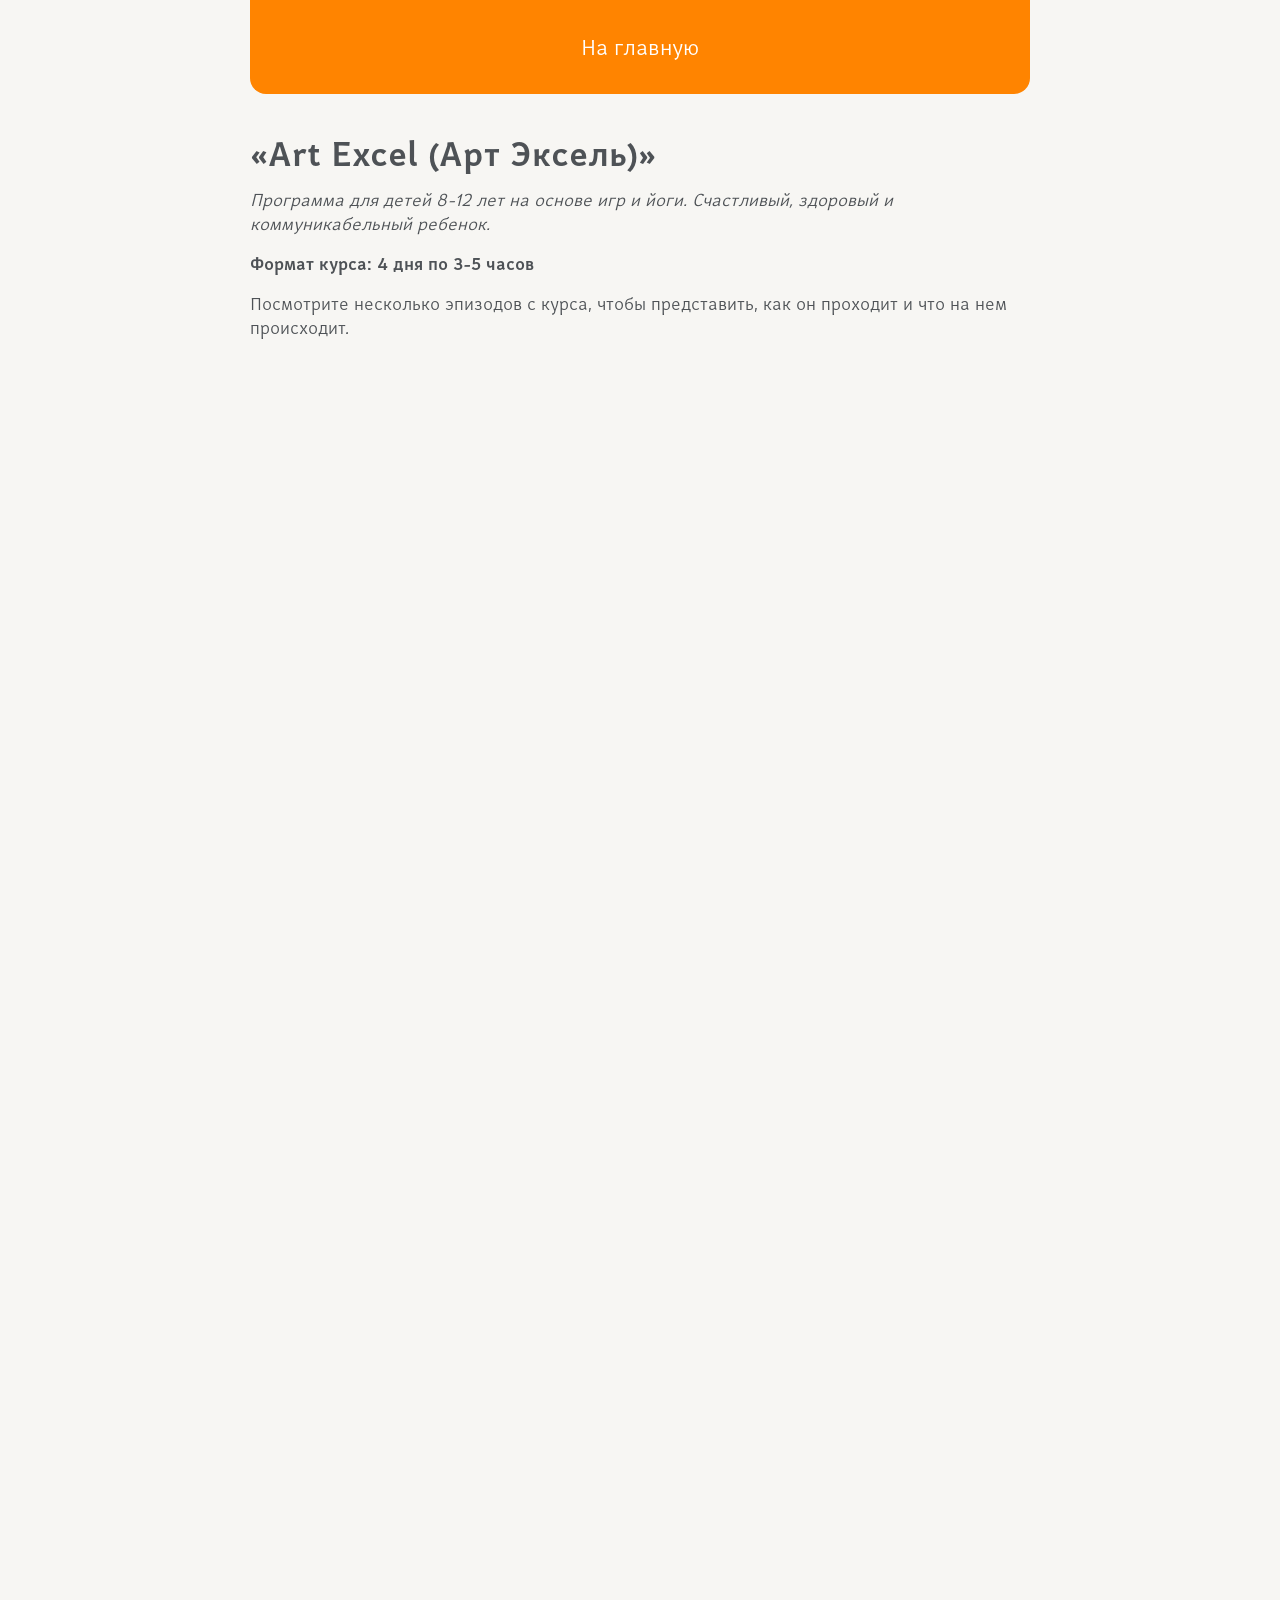
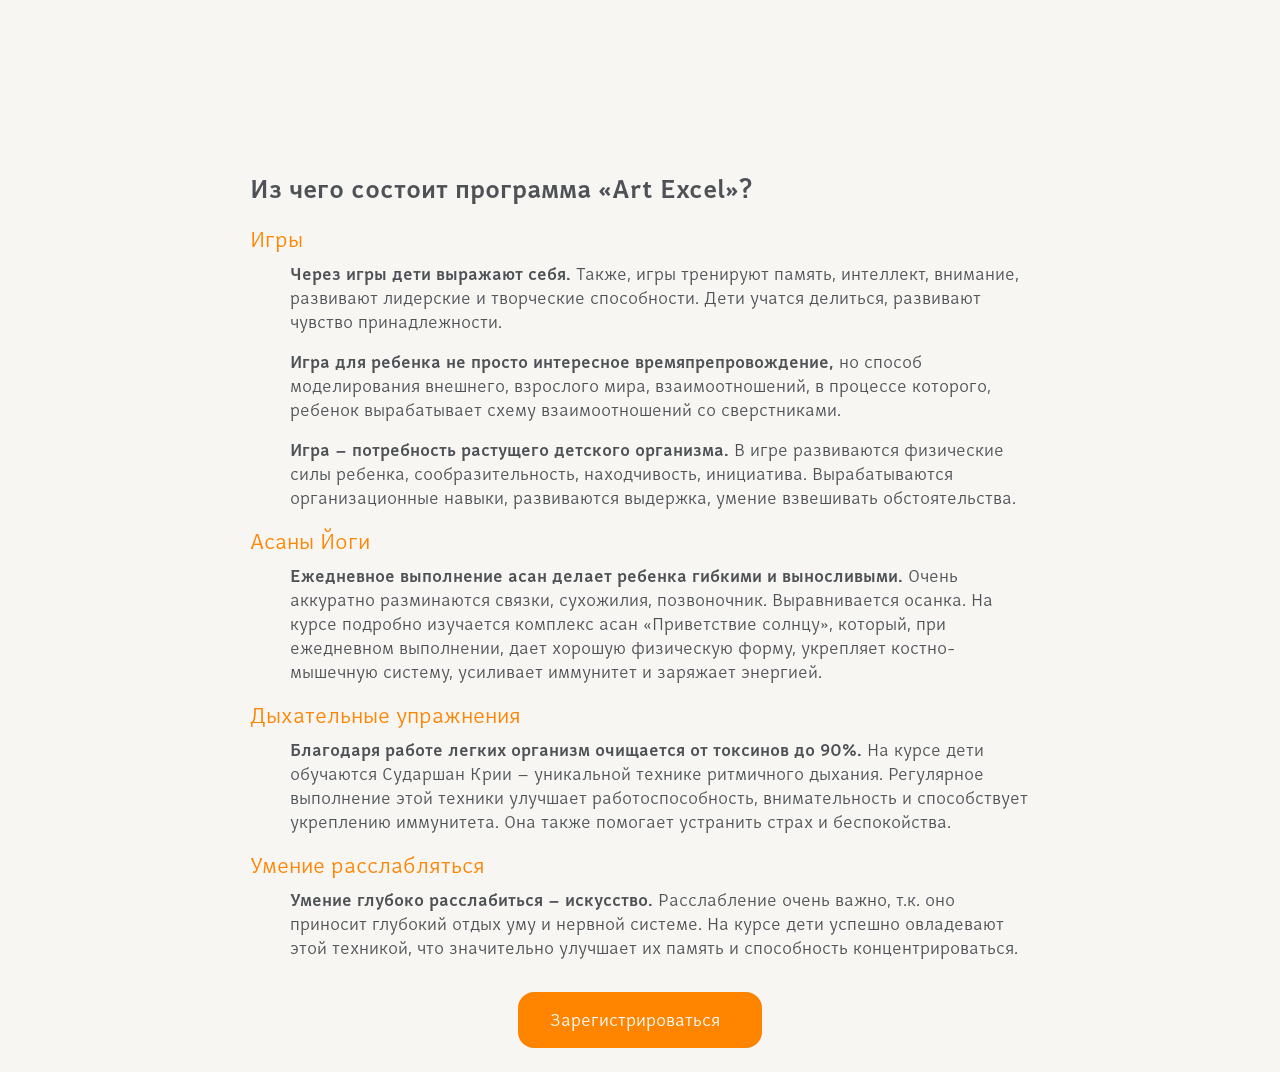
==== art-excel.html @ ae691bc2 "feat: Добавил страницы всех остальных курсов" ====
<!DOCTYPE html>
<html lang="ru">

<head>
  <meta charset="utf-8">
  <meta name="viewport" content="width=device-width">
  <title>Art Excel - программа для детей 8-12 лет на основе игр и йоги. Счастливый, здоровый и коммуникабельный ребенок.</title>
  <link href="styles.css?v=2026-07-26-20-30" rel="stylesheet">
</head>

<body>
  <header>
    <a href="index.html">На главную</a>
  </header>
  <main>
    <hgroup>
      <h1>«Art Excel (Арт Эксель)»</h1>
      <p>Программа для детей 8-12 лет на основе игр и йоги. Счастливый, здоровый и коммуникабельный ребенок.</p>
    </hgroup>
    <p><b>Формат курса: 4 дня по 3-5 часов</b></p>
    <p>Посмотрите несколько эпизодов с курса, чтобы представить, как он проходит и что на нем происходит.</p>
    <div style="position: relative; padding-top: 177.78%; width: 100%"><iframe src="https://kinescope.io/embed/iNgRHaEL3JbngJftzUDApU" allow="autoplay; fullscreen; picture-in-picture; encrypted-media; gyroscope; accelerometer; clipboard-write; screen-wake-lock;" frameborder="0" allowfullscreen style="position: absolute; width: 100%; height: 100%; top: 0; left: 0;"></iframe></div>
    <h2>Из чего состоит программа «Art Excel»?</h2>
    <dl>
      <dt>Игры</dt>
      <dd>
	<p><b>Через игры дети выражают себя.</b> Также, игры тренируют память, интеллект, внимание, развивают лидерские и творческие способности. Дети учатся делиться, развивают чувство принадлежности.</p>
	<p><b>Игра для ребенка не просто интересное времяпрепровождение,</b> но способ моделирования внешнего, взрослого мира, взаимоотношений, в процессе которого, ребенок вырабатывает схему взаимоотношений со сверстниками.</p>
	<p><b>Игра – потребность растущего детского организма.</b> В игре развиваются физические силы ребенка, сообразительность, находчивость, инициатива. Вырабатываются организационные навыки, развиваются выдержка, умение взвешивать обстоятельства.</p>
      </dd>
      <dt>Асаны Йоги</dt>
      <dd>
	<b>Ежедневное выполнение асан делает ребенка гибкими и выносливыми.</b> Очень аккуратно разминаются связки, сухожилия, позвоночник. Выравнивается осанка. На курсе подробно изучается комплекс асан «Приветствие солнцу», который, при ежедневном выполнении, дает хорошую физическую форму, укрепляет костно-мышечную систему, усиливает иммунитет и заряжает энергией.
      </dd>
      <dt>Дыхательные упражнения</dt>
      <dd><b>Благодаря работе легких организм очищается от токсинов до 90%.</b> На курсе дети обучаются Сударшан Крии – уникальной технике ритмичного дыхания. Регулярное выполнение этой техники улучшает работоспособность, внимательность и способствует укреплению иммунитета. Она также помогает устранить страх и беспокойства.</dd>
      <dt>Умение расслабляться</dt>
      <dd><b>Умение глубоко расслабиться – искусство.</b> Расслабление очень важно, т.к. оно приносит глубокий отдых уму и нервной системе. На курсе дети успешно овладевают этой техникой, что значительно улучшает их память и способность концентрироваться. </dd>
    </dl>
    <a href="#" class="button">Зарегистрироваться</a>
  </main>
</body>

</html>
---- styles.css ----
@font-face {
    font-family: 'Art of Living Script';
    font-weight: 500;
    src: url('fonts/artofliving_script_regular.woff2') format('woff2');
    font-display: swap;
    size-adjust: 120%;
}

/* @font-face {
    font-family: 'Certa Sans';
    font-weight: 200 400;
    src: url('fonts/certa_sans_extra_light.woff2') format('woff2');
    font-display: swap;
} */

@font-face {
    font-family: 'Certa Sans';
    font-weight: 300 400;
    src: url('fonts/certa_sans_light.woff2') format('woff2');
    font-display: swap;
    size-adjust: 120%;
}

@font-face {
    font-family: 'Certa Sans';
    font-weight: 500 700;
    src: url('fonts/certa_sans_medium.woff2') format('woff2');
    font-display: swap;
    size-adjust: 120%;
}

:root {
    --vertical-rhythm: 1.5rem;
    --text-c: hsl(207 5% 32%);
    --page-bg: hsl(45 20% 96%); /* #f7f6f3 */
    --card-bg: white;
    --border-c: hsl(45 20% 80%);
    --border2-c: hsl(45 2% 67%); /* #acaba8; */
    --arrow-c: hsl(207 0% 14%);
    --arrow-bg-c: hsl(45 2% 78%);
    /* --dark-blue-c: hsl(207 30% 24%); /\* 2a3e4e *\/ */
    --first-step-c: hsl(328 93% 48%);
    --happiness-c: hsl(31 100% 50%);
    --deep-sleep-c: hsl(0 100% 74%);
    --art-excel-c: hsl(45 100% 50%);
    --yes-c: hsl(97 95% 38%);
    --intuition-c: hsl(243 92% 59%);
}

body {
    max-width: 65ch;
    margin: 0 auto;
    padding: 0 1rem var(--vertical-rhythm);
    font-family: 'Certa Sans', system-ui, sans-serif;
    line-height: 1.5;
    color: var(--text-c);
    background-color: var(--page-bg);
}

h1, h2, h3 {
    line-height: 1.2;
}

header {
    border-radius: 0 0 1rem 1rem;
    padding: 2rem 1rem;
    background-color: var(--happiness-c);
    color: white;
}

header > * {
    display: block;
    margin-block: 0;
    font-size: 1.25rem;
    text-align: center;
}

a {
    color: inherit;
    text-decoration: none;
}

section {
    margin-block-start: var(--vertical-rhythm);
}

a + a {
    margin-block-start: var(--vertical-rhythm);
}

a:has(article) {
    display: block;
}

article {
    border: 1px solid var(--border-c);
    border-radius: 1rem;
    padding: 1.4rem;
    background-color: var(--card-bg);
    box-shadow: 0 1px 2px rgba(0,0,0,0.04);
}

a:hover > * {
    transform: translateY(-2px);
    box-shadow: 0 8px 16px rgba(0,0,0,0.10);
    border-color: var(--border2-c);
}

.title-line {
    display: flex;
    justify-content: space-between;
    gap: 1rem;
}

article h3 {
    font-family: 'Art of Living Script', cursive;
    font-size: 2rem;
    margin-block: 0;
}

article p {
    margin-block: 0.5em 0;
}

.arrow {
    display: inline-flex;
    justify-content: center;
    align-items: center;
    flex-shrink: 0;
    width: 1.75rem;
    height: 1.75rem;
    border-radius: 50%;
    background-color: var(--arrow-bg-c);
    color: var(--arrow-c);
}

.arrow svg {
    width: 1rem;
    height: 1rem;
    fill: currentColor;
}

.first-step {
    color: var(--first-step-c);
}

.happiness {
    color: var(--happiness-c);
}

.deep-sleep {
    color: var(--deep-sleep-c);
}

.art-excel {
    color: var(--art-excel-c);
}

.yes {
    color: var(--yes-c);
}

.intuition {
    color: var(--intuition-c);
}

/* Course info page */

hgroup h1 {
    margin-top: 2.5rem;
    margin-bottom: 0;
}

hgroup p {
    font-style: italic;
}

h2 {
    margin-block-start: 2rem;
}

dt {
    font-size: 1.25rem;
    color: var(--happiness-c);
}

dd {
    margin-block-start: 0.5rem;
    margin-inline-start: 2.5rem;
}

dd p:first-child {
    margin-block-start: 0;
}

dd + dt {
    margin-block-start: 1rem;
}

.button {
    display: block;
    max-width: 15ch;
    margin-inline: auto;
    margin-block-start: 2rem;
    padding: 1rem 2rem;
    border-radius: 1rem;
    background-color: var(--happiness-c);
    color: white;
}
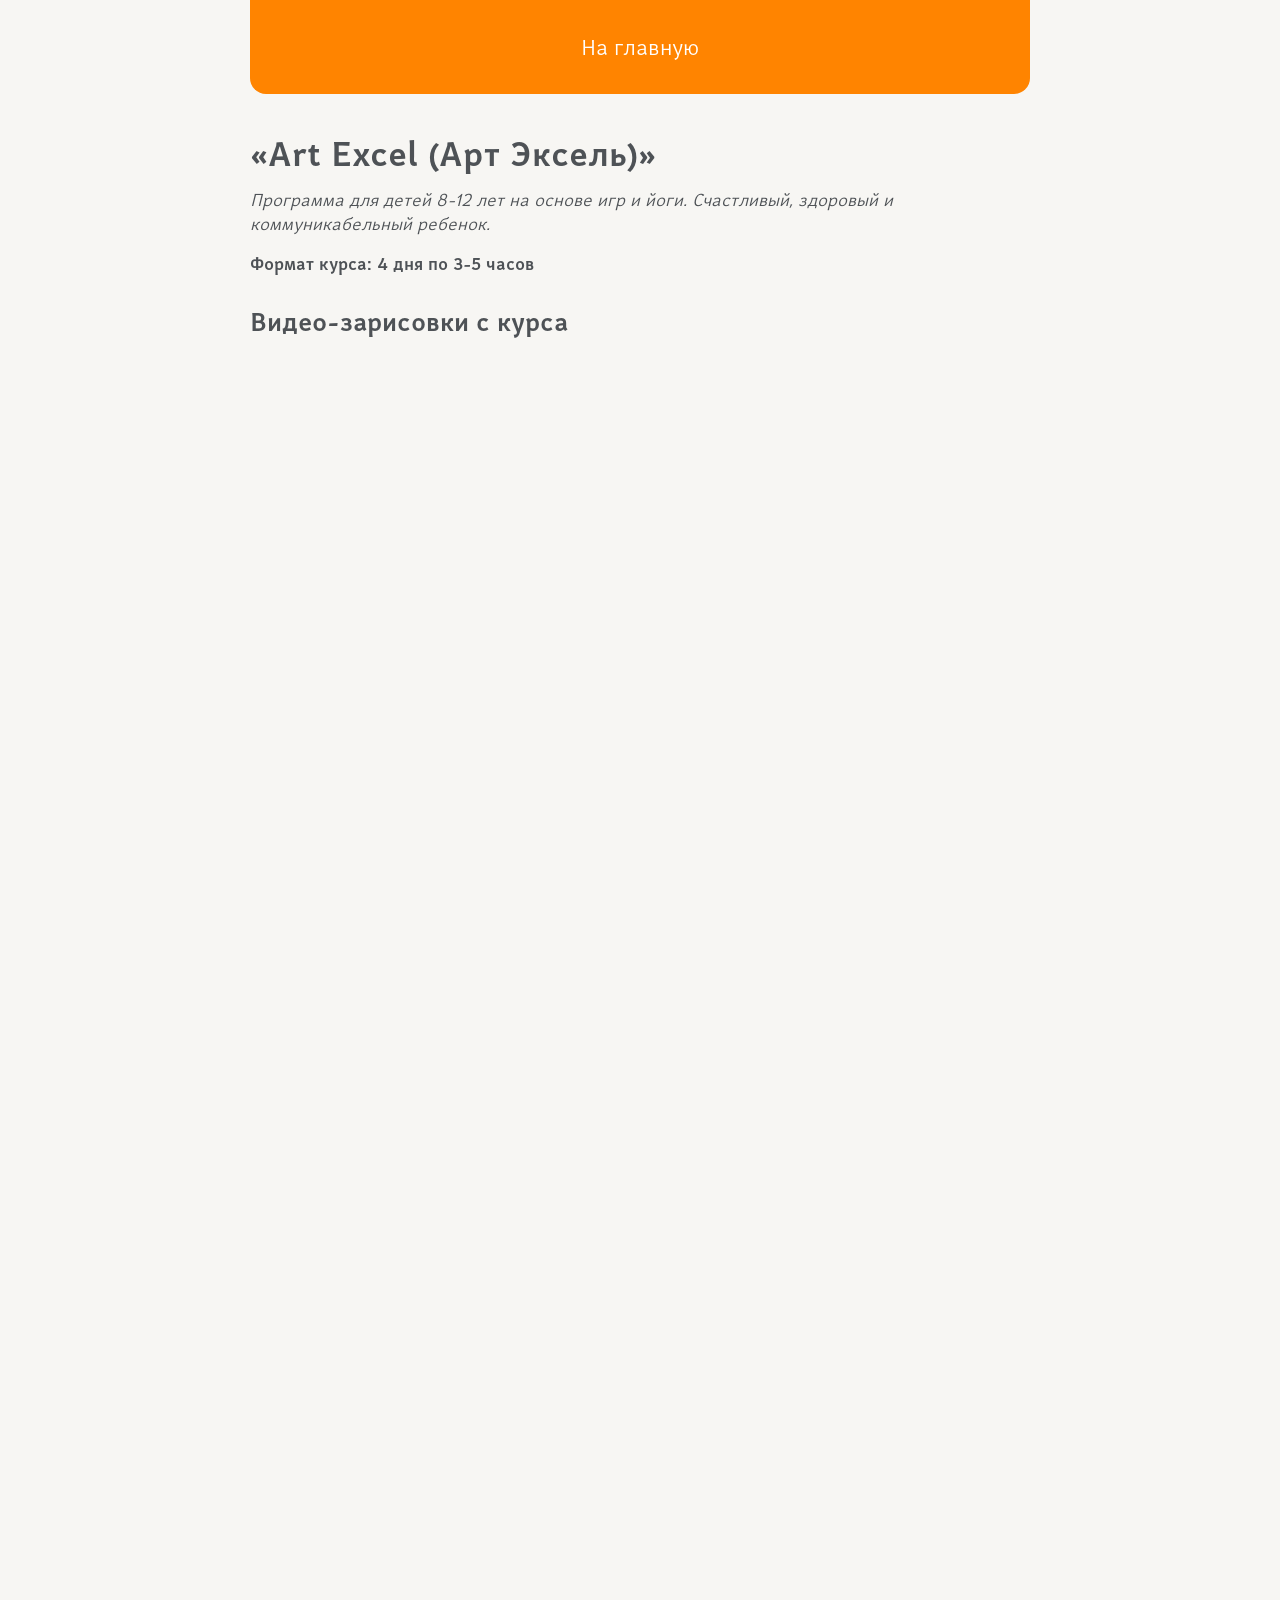
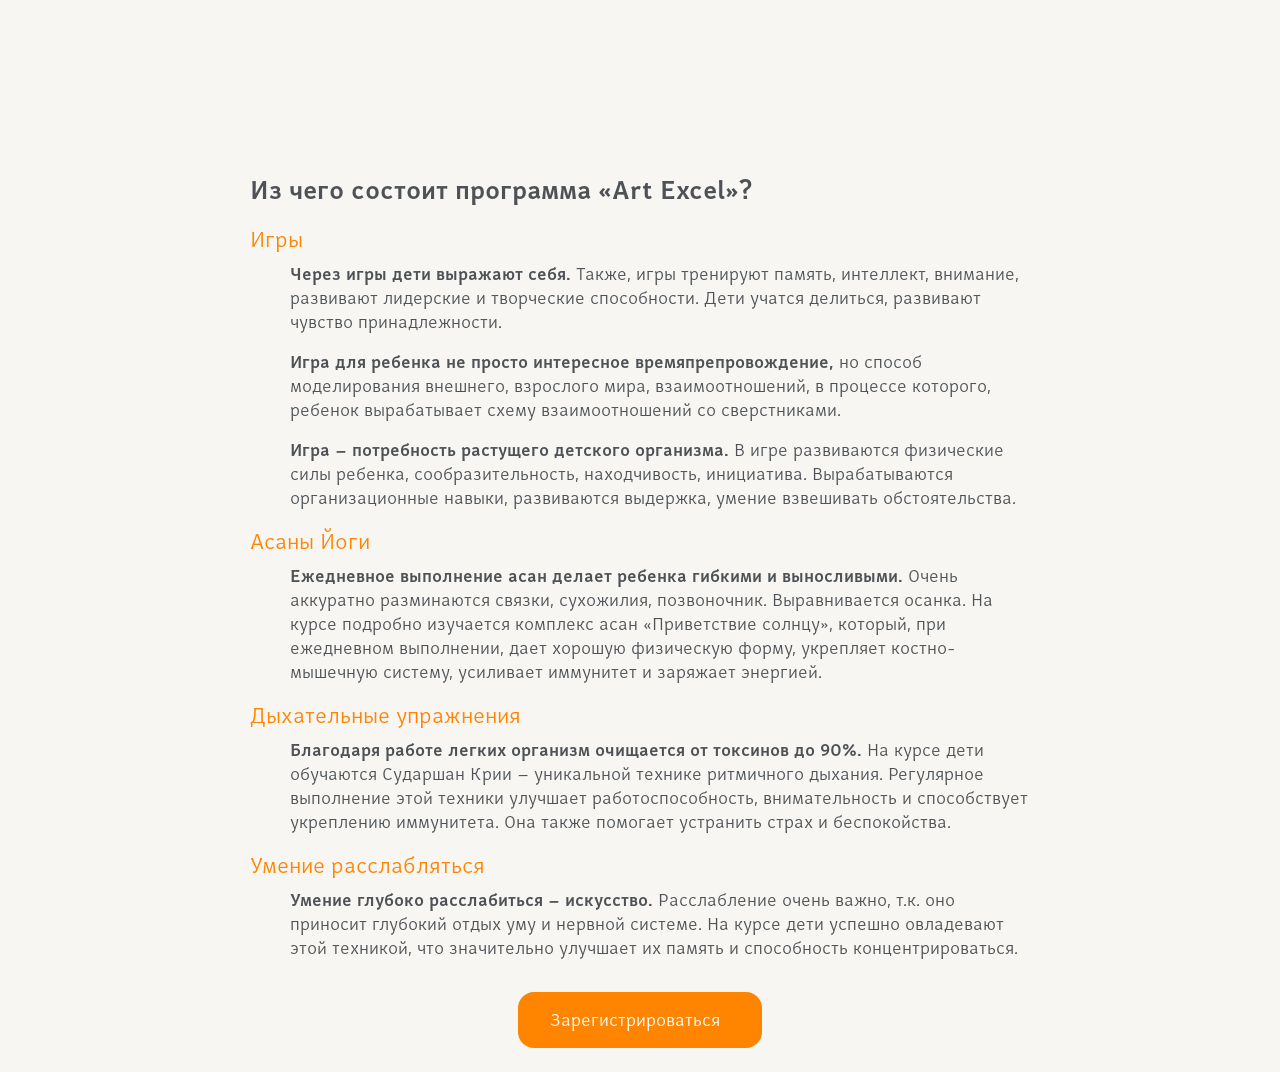
==== commit 416f2ed7: "feat: Добавил больше видео с курсов" ====
--- a/art-excel.html
+++ b/art-excel.html
@@ -5,7 +5,7 @@
   <meta charset="utf-8">
   <meta name="viewport" content="width=device-width">
   <title>Art Excel - программа для детей 8-12 лет на основе игр и йоги. Счастливый, здоровый и коммуникабельный ребенок.</title>
-  <link href="styles.css?v=2026-07-26-20-30" rel="stylesheet">
+  <link href="styles.css?v=2026-07-29-14-50" rel="stylesheet">
 </head>
 
 <body>
@@ -18,25 +18,29 @@
       <p>Программа для детей 8-12 лет на основе игр и йоги. Счастливый, здоровый и коммуникабельный ребенок.</p>
     </hgroup>
     <p><b>Формат курса: 4 дня по 3-5 часов</b></p>
-    <p>Посмотрите несколько эпизодов с курса, чтобы представить, как он проходит и что на нем происходит.</p>
-    <div style="position: relative; padding-top: 177.78%; width: 100%"><iframe src="https://kinescope.io/embed/iNgRHaEL3JbngJftzUDApU" allow="autoplay; fullscreen; picture-in-picture; encrypted-media; gyroscope; accelerometer; clipboard-write; screen-wake-lock;" frameborder="0" allowfullscreen style="position: absolute; width: 100%; height: 100%; top: 0; left: 0;"></iframe></div>
-    <h2>Из чего состоит программа «Art Excel»?</h2>
-    <dl>
-      <dt>Игры</dt>
-      <dd>
-	<p><b>Через игры дети выражают себя.</b> Также, игры тренируют память, интеллект, внимание, развивают лидерские и творческие способности. Дети учатся делиться, развивают чувство принадлежности.</p>
-	<p><b>Игра для ребенка не просто интересное времяпрепровождение,</b> но способ моделирования внешнего, взрослого мира, взаимоотношений, в процессе которого, ребенок вырабатывает схему взаимоотношений со сверстниками.</p>
-	<p><b>Игра – потребность растущего детского организма.</b> В игре развиваются физические силы ребенка, сообразительность, находчивость, инициатива. Вырабатываются организационные навыки, развиваются выдержка, умение взвешивать обстоятельства.</p>
-      </dd>
-      <dt>Асаны Йоги</dt>
-      <dd>
-	<b>Ежедневное выполнение асан делает ребенка гибкими и выносливыми.</b> Очень аккуратно разминаются связки, сухожилия, позвоночник. Выравнивается осанка. На курсе подробно изучается комплекс асан «Приветствие солнцу», который, при ежедневном выполнении, дает хорошую физическую форму, укрепляет костно-мышечную систему, усиливает иммунитет и заряжает энергией.
-      </dd>
-      <dt>Дыхательные упражнения</dt>
-      <dd><b>Благодаря работе легких организм очищается от токсинов до 90%.</b> На курсе дети обучаются Сударшан Крии – уникальной технике ритмичного дыхания. Регулярное выполнение этой техники улучшает работоспособность, внимательность и способствует укреплению иммунитета. Она также помогает устранить страх и беспокойства.</dd>
-      <dt>Умение расслабляться</dt>
-      <dd><b>Умение глубоко расслабиться – искусство.</b> Расслабление очень важно, т.к. оно приносит глубокий отдых уму и нервной системе. На курсе дети успешно овладевают этой техникой, что значительно улучшает их память и способность концентрироваться. </dd>
-    </dl>
+    <section>
+      <h2>Видео-зарисовки с курса</h2>
+      <div style="position: relative; padding-top: 177.78%; width: 100%"><iframe src="https://kinescope.io/embed/iNgRHaEL3JbngJftzUDApU" allow="autoplay; fullscreen; picture-in-picture; encrypted-media; gyroscope; accelerometer; clipboard-write; screen-wake-lock;" frameborder="0" allowfullscreen style="position: absolute; width: 100%; height: 100%; top: 0; left: 0;"></iframe></div>
+    </section>
+    <section>
+      <h2>Из чего состоит программа «Art Excel»?</h2>
+      <dl>
+	<dt>Игры</dt>
+	<dd>
+	  <p><b>Через игры дети выражают себя.</b> Также, игры тренируют память, интеллект, внимание, развивают лидерские и творческие способности. Дети учатся делиться, развивают чувство принадлежности.</p>
+	  <p><b>Игра для ребенка не просто интересное времяпрепровождение,</b> но способ моделирования внешнего, взрослого мира, взаимоотношений, в процессе которого, ребенок вырабатывает схему взаимоотношений со сверстниками.</p>
+	  <p><b>Игра – потребность растущего детского организма.</b> В игре развиваются физические силы ребенка, сообразительность, находчивость, инициатива. Вырабатываются организационные навыки, развиваются выдержка, умение взвешивать обстоятельства.</p>
+	</dd>
+	<dt>Асаны Йоги</dt>
+	<dd>
+	  <b>Ежедневное выполнение асан делает ребенка гибкими и выносливыми.</b> Очень аккуратно разминаются связки, сухожилия, позвоночник. Выравнивается осанка. На курсе подробно изучается комплекс асан «Приветствие солнцу», который, при ежедневном выполнении, дает хорошую физическую форму, укрепляет костно-мышечную систему, усиливает иммунитет и заряжает энергией.
+	</dd>
+	<dt>Дыхательные упражнения</dt>
+	<dd><b>Благодаря работе легких организм очищается от токсинов до 90%.</b> На курсе дети обучаются Сударшан Крии – уникальной технике ритмичного дыхания. Регулярное выполнение этой техники улучшает работоспособность, внимательность и способствует укреплению иммунитета. Она также помогает устранить страх и беспокойства.</dd>
+	<dt>Умение расслабляться</dt>
+	<dd><b>Умение глубоко расслабиться – искусство.</b> Расслабление очень важно, т.к. оно приносит глубокий отдых уму и нервной системе. На курсе дети успешно овладевают этой техникой, что значительно улучшает их память и способность концентрироваться. </dd>
+      </dl>
+    </section>
     <a href="#" class="button">Зарегистрироваться</a>
   </main>
 </body>
--- a/styles.css
+++ b/styles.css
@@ -179,6 +179,10 @@
     margin-block-start: 2rem;
 }
 
+.videos div + div {
+    margin-block-start: 1rem;
+}
+
 dt {
     font-size: 1.25rem;
     color: var(--happiness-c);
